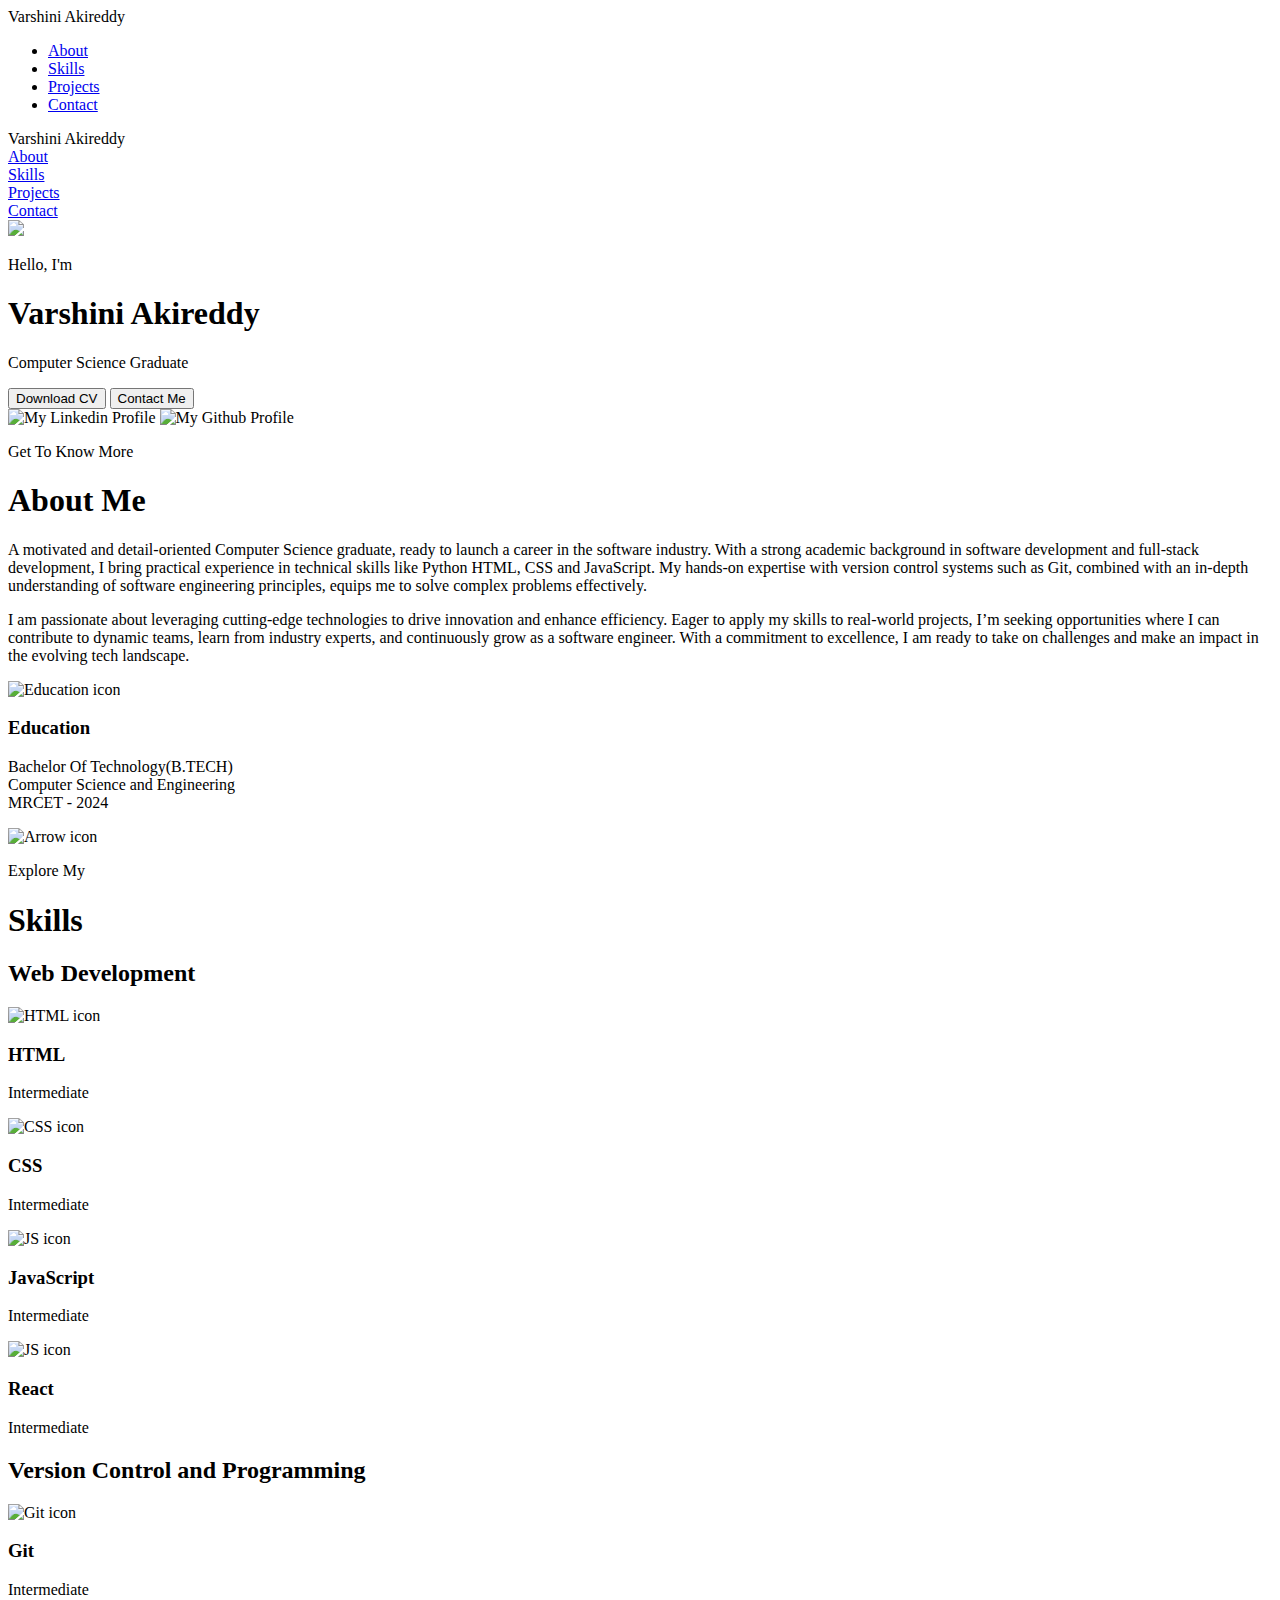
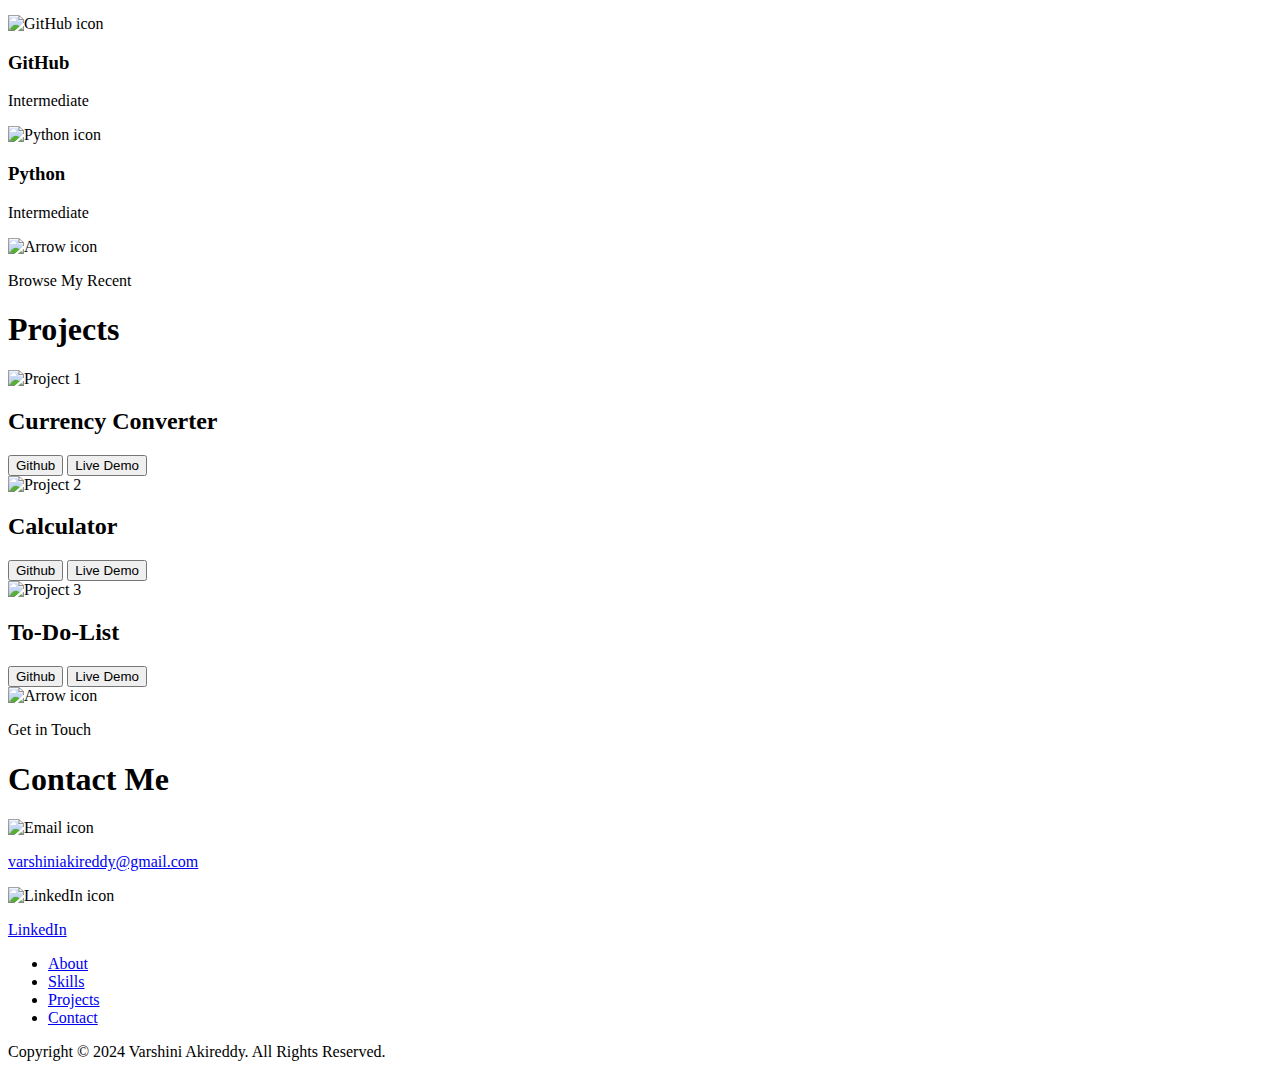
==== index.html @ 7895dde1 "Add files via upload" ====
<!DOCTYPE html>
<html lang="en">
<head>
    <meta charset="UTF-8">
    <meta name="viewport" content="width=device-width, initial-scale=1.0">
    <title>MY PORTFOLIO</title>
    <link rel="stylesheet" href="style.css">
    <link rel="stylesheet" href="mediaqueries.css">
</head>
<body>
    <nav id="desktop-nav">
        <div class="logo">Varshini Akireddy</div>
        <div>
            <ul class="nav-links">
                <li><a href="#about">About</a></li>
                <li><a href="#skills">Skills</a></li>
                <li><a href="#projects">Projects</a></li>
                <li><a href="#contact">Contact</a></li>
            </ul>
        </div>
    </nav>
    <nav id="hamburger-nav">
        <div class="logo">Varshini Akireddy</div>
        <div class="hamburger-menu">
            <div class="hamburger-icon" onclick="toggleMenu()">
                <span></span>
                <span></span>
                <span></span>
            </div>
            <div class="menu-links">
                <li><a href="#about" onclick="toggleMenu()">About</a></li>
                <li><a href="#skills" onclick="toggleMenu()">Skills</a></li>
                <li><a href="#projects" onclick="toggleMenu()">Projects</a></li>
                <li><a href="#contact" onclick="toggleMenu()">Contact</a></li>

            </div>
        </div>
    </nav>
    <section id="profile">
        <div class="section__pic-container">
            <img src="C:/Users/Varshini/Desktop/PORTFOLIO./assets/profile pic.png">
        </div>
        <div class="section__text">
            <p class="section__text__p1">Hello, I'm</p>
            <h1 class="title">Varshini Akireddy</h1>
            <p class="section__text__p2">Computer Science Graduate</p>
            <div class="btn-container">
                
                <button class="btn btn-color-2" onclick="window.open('C:/Users/Varshini/Desktop/PORTFOLIO./assets/Varshini Akireddy.pdf')">Download CV</button>
                <button class="btn btn-color-1" onclick="document.querySelector('#contact').scrollIntoView({ behavior: 'smooth' })">Contact Me</button>

            </div>
            <div id="socials-container">
                <img src="C:/Users/Varshini/Desktop/PORTFOLIO./assets/linkedin.png" alt="My Linkedin Profile" class="icon" onclick="location.href='https://www.linkedin.com/in/varshini-akireddy-334695280'">
                <img src="C:/Users/Varshini/Desktop/PORTFOLIO./assets/github.png" alt="My Github Profile" class="icon" onclick="location.href='https://github.com/varshini48'">
            </div>
        </div>
    </section>
    <section id="about">
        <p class="section__text__p1">Get To Know More</p>
        <h1 class="title">About Me</h1>
        <div class="section-container">
          <div class="about-details-container">
      
            <!-- Text-container first -->
            <div class="text-container">
              <p>A motivated and detail-oriented Computer Science graduate, ready to launch a career in the software industry. With a strong academic background in software development and full-stack development, I bring practical experience in technical skills like Python HTML, CSS and JavaScript. My hands-on expertise with version control systems such as Git, combined with an in-depth understanding of software engineering principles, equips me to solve complex problems effectively.</p>
              <p>
                I am passionate about leveraging cutting-edge technologies to drive innovation and enhance efficiency. Eager to apply my skills to real-world projects, I’m seeking opportunities where I can contribute to dynamic teams, learn from industry experts, and continuously grow as a software engineer. With a commitment to excellence, I am ready to take on challenges and make an impact in the evolving tech landscape.</p>

            
            </div>
      
            <!-- Education section without image -->
            <div class="about-containers">
              <div class="details-container">
                <img
                src="C:/Users/Varshini/Desktop/PORTFOLIO./assets/education.png"
                alt="Education icon"
                class="icon"
              />
                <h3>Education</h3>
                <p>Bachelor Of Technology(B.TECH)<br/> Computer Science and Engineering<br/> MRCET - 2024</p>
              </div>
            </div>
      
          </div>
        </div>
        <img
  src="C:/Users/Varshini/Desktop/PORTFOLIO./assets/arrow.png"
  alt="Arrow icon"
  class="icon arrow"
  onclick="document.querySelector('#skills').scrollIntoView({ behavior: 'smooth' })"
/>
      </section>
      <section id="skills">
        <p class="section__text__p1">Explore My</p>
        <h1 class="skills-sub-title">Skills</h1>
        <div class="skills-details-container">
          <div class="skills-column">
            <h2>Web Development</h2>
            <div class="article-container">
              <article>
                <img src="C:/Users/Varshini/Desktop/PORTFOLIO./assets/checkmark.png" alt="HTML icon" class="icon" />
                <h3>HTML</h3>
                <p>Intermediate</p>
              </article>
              
              <article>
                <img src="C:/Users/Varshini/Desktop/PORTFOLIO./assets/checkmark.png" alt="CSS icon" class="icon" />
                <h3>CSS</h3>
                <p>Intermediate</p>
              </article>
              <article>
                <img src="C:/Users/Varshini/Desktop/PORTFOLIO./assets/checkmark.png" alt="JS icon" class="icon" />
                <h3>JavaScript</h3>
                <p>Intermediate</p>
              </article>
              <article>
                <img src="C:/Users/Varshini/Desktop/PORTFOLIO./assets/checkmark.png" alt="JS icon" class="icon" />
                <h3>React</h3>
                <p>Intermediate</p>
              </article>
            </div>
          </div>
          <div class="skills-column">
            <h2>Version Control and Programming</h2>
            <div class="article-container">
              <article>
                <img src="C:/Users/Varshini/Desktop/PORTFOLIO./assets/checkmark.png" alt="Git icon" class="icon" />
                <h3>Git</h3>
                <p>Intermediate</p>
              </article>
              <article>
                <img src="C:/Users/Varshini/Desktop/PORTFOLIO./assets/checkmark.png" alt="GitHub icon" class="icon" />
                <h3>GitHub</h3>
                <p>Intermediate</p>
              </article>
              <article>
                <img src="C:/Users/Varshini/Desktop/PORTFOLIO./assets/checkmark.png" alt="Python icon" class="icon" />
                <h3>Python</h3>
                <p>Intermediate</p>
              </article>
            </div>
          </div>
        </div>
        <img
  src="C:/Users/Varshini/Desktop/PORTFOLIO./assets/arrow.png"
  alt="Arrow icon"
  class="icon arrow"
  onclick="document.querySelector('#projects').scrollIntoView({ behavior: 'smooth' })"
/>
      </section>
      
      
      <section id="projects">
        <p class="section__text__p1">Browse My Recent</p>

        <h1 class="title">Projects</h1>
        <div class="experience-details-container">
            
          <div class="about-containers">
            <div class="details-container color-container">

              <div class="article-container">
                
                <img
                  src="C:/Users/Varshini/Desktop/PORTFOLIO./assets/project-1.png"
                  alt="Project 1"
                  class="project-img"
                />
              </div>
              <h2 class="experience-sub-title project-title">Currency Converter</h2>
              <div class="btn-container">
                <button
                  class="btn btn-color-2 project-btn"
                  onclick="location.href='https://github.com/'"
                >
                  Github
                </button>
                <button
                  class="btn btn-color-2 project-btn"
                  onclick="location.href='https://github.com/'"
                >
                  Live Demo
                </button>
              </div>
            </div>
            <div class="details-container color-container">
                <div class="article-container">
                  <img
                    src="C:/Users/Varshini/Desktop/PORTFOLIO./assets/project-2.jpg"
                    alt="Project 2"
                    class="project-img"
                  />
                </div>
                <h2 class="experience-sub-title project-title">Calculator</h2>
                <div class="btn-container">
                  <button
                    class="btn btn-color-2 project-btn"
                    onclick="location.href='https://github.com/'"
                  >
                    Github
                  </button>
                  <button
                    class="btn btn-color-2 project-btn"
                    onclick="location.href='https://github.com/'"
                  >
                    Live Demo
                  </button>
                </div>
              </div>
              <div class="details-container color-container">
                <div class="article-container">
                  <img
                    src="C:/Users/Varshini/Desktop/PORTFOLIO./assets/project-4.jpg"
                    alt="Project 3"
                    class="project-img"
                  />
                </div>
                <h2 class="experience-sub-title project-title">To-Do-List</h2>
                <div class="btn-container">
                  <button
                    class="btn btn-color-2 project-btn"
                    onclick="location.href='https://github.com/'"
                  >
                    Github
                  </button>
                  <button
                    class="btn btn-color-2 project-btn"
                    onclick="location.href='https://github.com/'"
                  >
                    Live Demo
                  </button>
                </div>
              </div>
            </div>
          </div>
          <img
  src="C:/Users/Varshini/Desktop/PORTFOLIO./assets/arrow.png"
  alt="Arrow icon"
  class="icon arrow"
  onclick="document.querySelector('#contact').scrollIntoView({ behavior: 'smooth' })"
/>
        </section>
        <section id="contact">
            <p class="section__text__p1">Get in Touch</p>
            <h1 class="title">Contact Me</h1>
            <div class="contact-info-upper-container">
              <div class="contact-info-container">
                <img
                  src="C:/Users/Varshini/Desktop/PORTFOLIO./assets/email.png"
                  alt="Email icon"
                  class="icon contact-icon email-icon"
                />
                <p><a href="mailto:varshiniakireddy@gmail.com">varshiniakireddy@gmail.com</a></p>
              </div>
              <div class="contact-info-container">
                <img
                  src="C:/Users/Varshini/Desktop/PORTFOLIO./assets/linkedin.png"
                  alt="LinkedIn icon"
                  class="icon contact-icon"
                />
                <p><a href="https://www.linkedin.com">LinkedIn</a></p>
              </div>
            </div>
          </section>
          <footer>
            <nav>
                <div class="nav-links-container">
                    <ul class="nav-links">
                        <li><a href="#about">About</a></li>
                        <li><a href="#skills">Skills</a></li>
                        <li><a href="#projects">Projects</a></li>
                        <li><a href="#contact">Contact</a></li>
                    </ul>
                </div>
            </nav>
            <p>Copyright &#169; 2024 Varshini Akireddy. All Rights Reserved.</p>
          </footer>
        <!-- <section id="contact">
            <p class="section__text__p1">Get in Touch</p>
            <h1 class="title">Contact Me</h1>
            <div class="contact-info-upper-container">
                <div class="contact-info-container">
                    <img src="C:/Users/Varshini/Desktop/PORTFOLIO./assets/email.png" alt="email icon" class="icon contact-icon"/>
                    <p><a href="mailto:exampleemail@gmail.com">Example@gmail.com</a></p>
                </div>
                <div class="contact-info-container"></div>
                    <img src="C:/Users/Varshini/Desktop/PORTFOLIO./assets/linkedin.png" alt="LinkedIn icon" class="icon contact-icon"/>
                    <p><a href="https://www.linkedin.com">LinkedIn</a></p>
                </div>
            </div>
            
        </section> -->
      
      <!-- <section id="skills">
        <p class="section__text__p1">Explore My</p>
        <h1 class="title">Skills</h1>
        <div class="skills-details-container">
          <div class="about-containers"> -->
      
            <!-- First skill container -->
            <!-- <div class="details-container">
              <h2 class="skills-sub-title">Web Development</h2>
              <div class="article-container">
                <article>
                  <img
                    src="C:/Users/Varshini/Desktop/PORTFOLIO./assets/checkmark.png"
                    alt="Skill icon"
                    class="icon"
                  />
                  <div>
                    <h3>HTML</h3>
                    <p>Intermediate</p>
                  </div>
                </article>
                <article>
                  <img
                    src="C:/Users/Varshini/Desktop/PORTFOLIO./assets/checkmark.png"
                    alt="Skill icon"
                    class="icon"
                  />
                  <div>
                    <h3>CSS</h3>
                    <p>Intermediate</p>
                  </div>
                </article>
                <article>
                  <img
                    src="C:/Users/Varshini/Desktop/PORTFOLIO./assets/checkmark.png"
                    alt="Skill icon"
                    class="icon"
                  />
                  <div>
                    <h3>JavaScript</h3>
                    <p>Intermediate</p>
                  </div>
                </article>
              </div>
            </div> -->
      
            <!-- Second skill container -->
            <!-- <div class="details-container">
              <h2 class="skills-sub-title">Version Control and Programming</h2>
              <div class="article-container">
                <article>
                  <img
                    src="C:/Users/Varshini/Desktop/PORTFOLIO./assets/checkmark.png"
                    alt="Skill icon"
                    class="icon"
                  />
                  <div>
                    <h3>Git</h3>
                    <p>Intermediate</p>
                  </div>
                </article>
                <article>
                  <img
                    src="C:/Users/Varshini/Desktop/PORTFOLIO./assets/checkmark.png"
                    alt="Skill icon"
                    class="icon"
                  />
                  <div>
                    <h3>GitHub</h3>
                    <p>Intermediate</p>
                  </div>
                </article>
                <article>
                  <img
                    src="C:/Users/Varshini/Desktop/PORTFOLIO./assets/checkmark.png"
                    alt="Skill icon"
                    class="icon"
                  />
                  <div>
                    <h3>Python</h3>
                    <p>Intermediate</p>
                  </div>
                </article>
              </div>
            </div>
      
          </div>
        </div>
        <img
  src="C:/Users/Varshini/Desktop/PORTFOLIO./assets/arrow.png"
  alt="Arrow icon"
  class="icon arrow"
  onclick="document.querySelector('#projects').scrollIntoView({ behavior: 'smooth' })"
/>
      </section> -->

      
      
    <!-- <section id="about">
        <p class="section__text__p1">Get To Know More</p>
        <h1 class="title">About Me</h1>
        <div class="section-container">

            
            <div class="section__pic-container">
                <img src="./assets/about.pic.png" alt="profile picture" class="about-pic"> 
            </div> 
            <div classs="about-details-container">
                <div class="text-container"></div>
                    <p>
                        intersted in learning new technologies and tools.
                    </p>
                </div>
                <div class="about-container"> 
                <div class="details-container">
                        <img src="./assets/education.png" alt="education icon" class="icon">
                    <h3>Education</h3>
                    <p>Bachelor Of Technology(B.TECH)<br/> Computer Science and Engineering<br/> MRCET - 2024</p>
                </div>
                </div> 
                
                
            </div> 
        </div>
        <img src="C:/Users/Varshini/Desktop/PORTFOLIO./assets/arrow.png" alt="Arrow icon" class="icon arrow" onclick="location.href='C:/Users/Varshini/Desktop/PORTFOLIO/assets./education'"> 
    </section> -->
    <script src="script.js"></script>
</body>
</html>
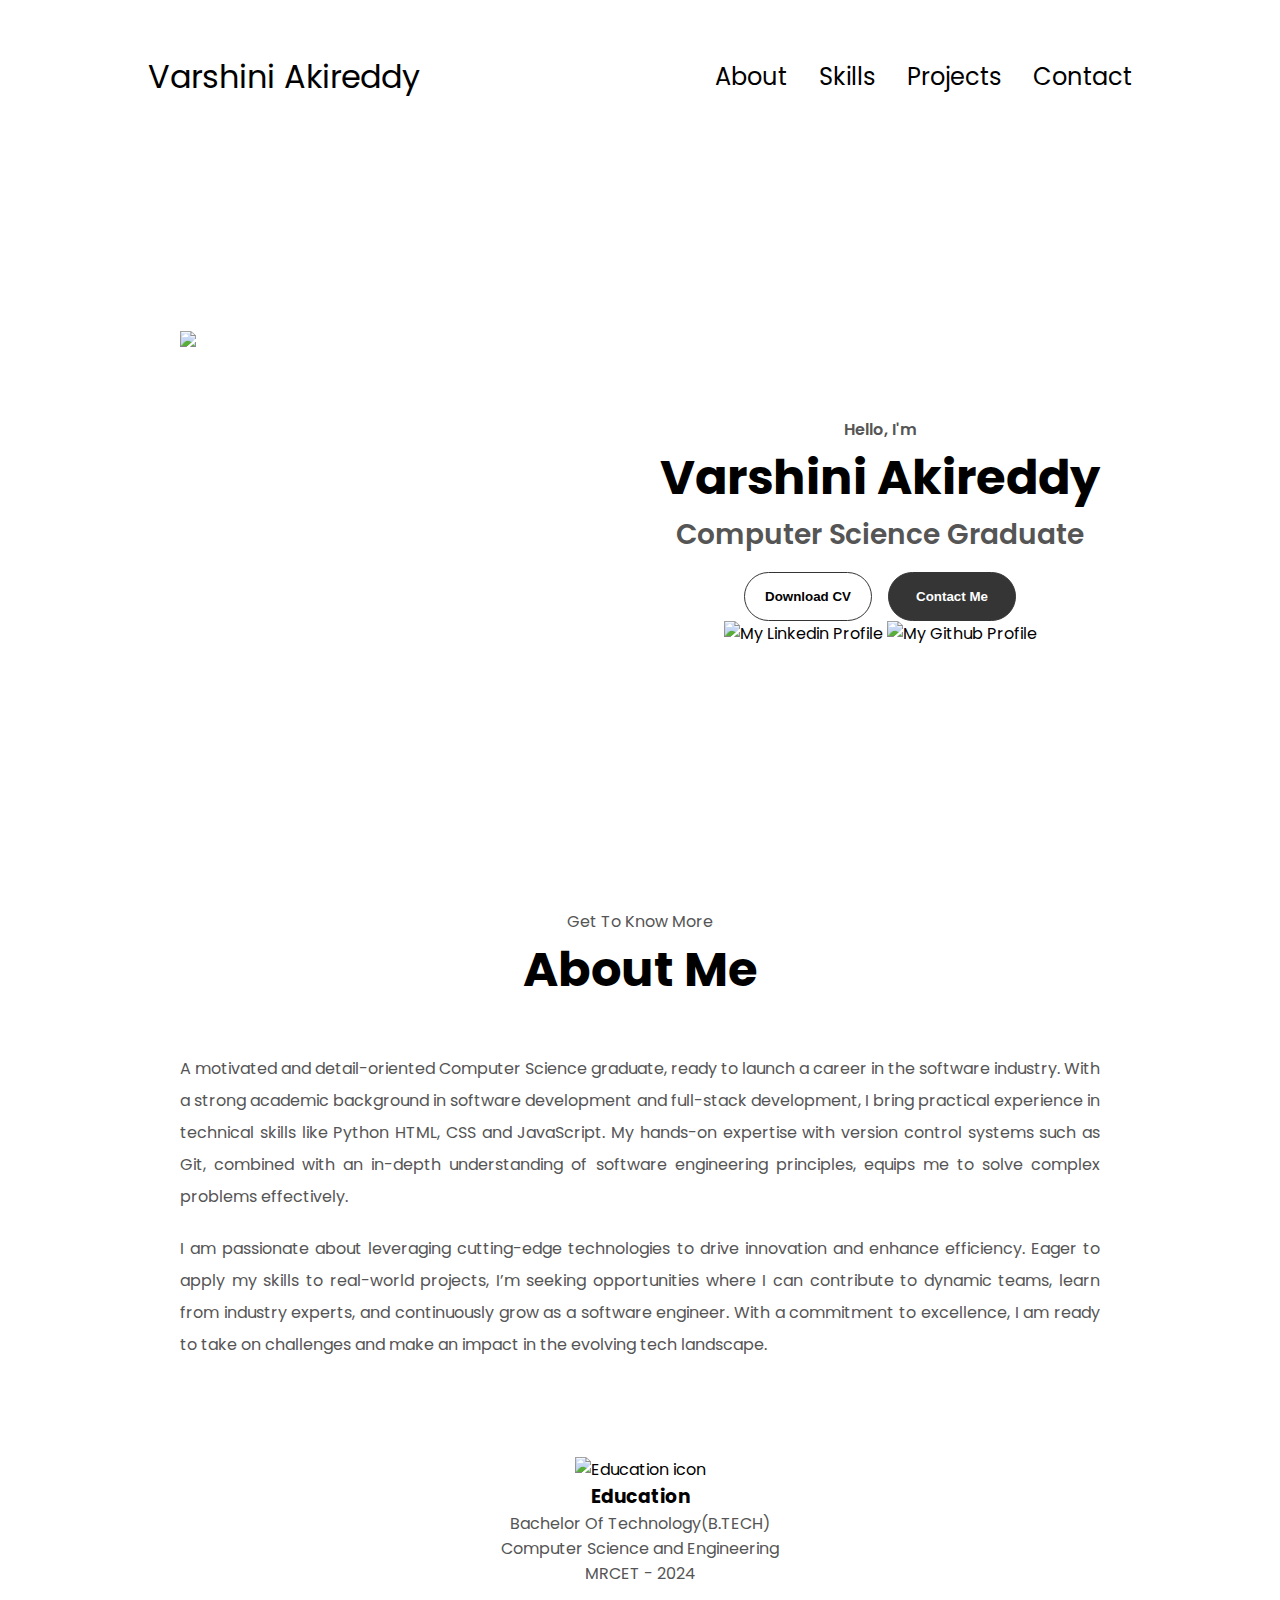
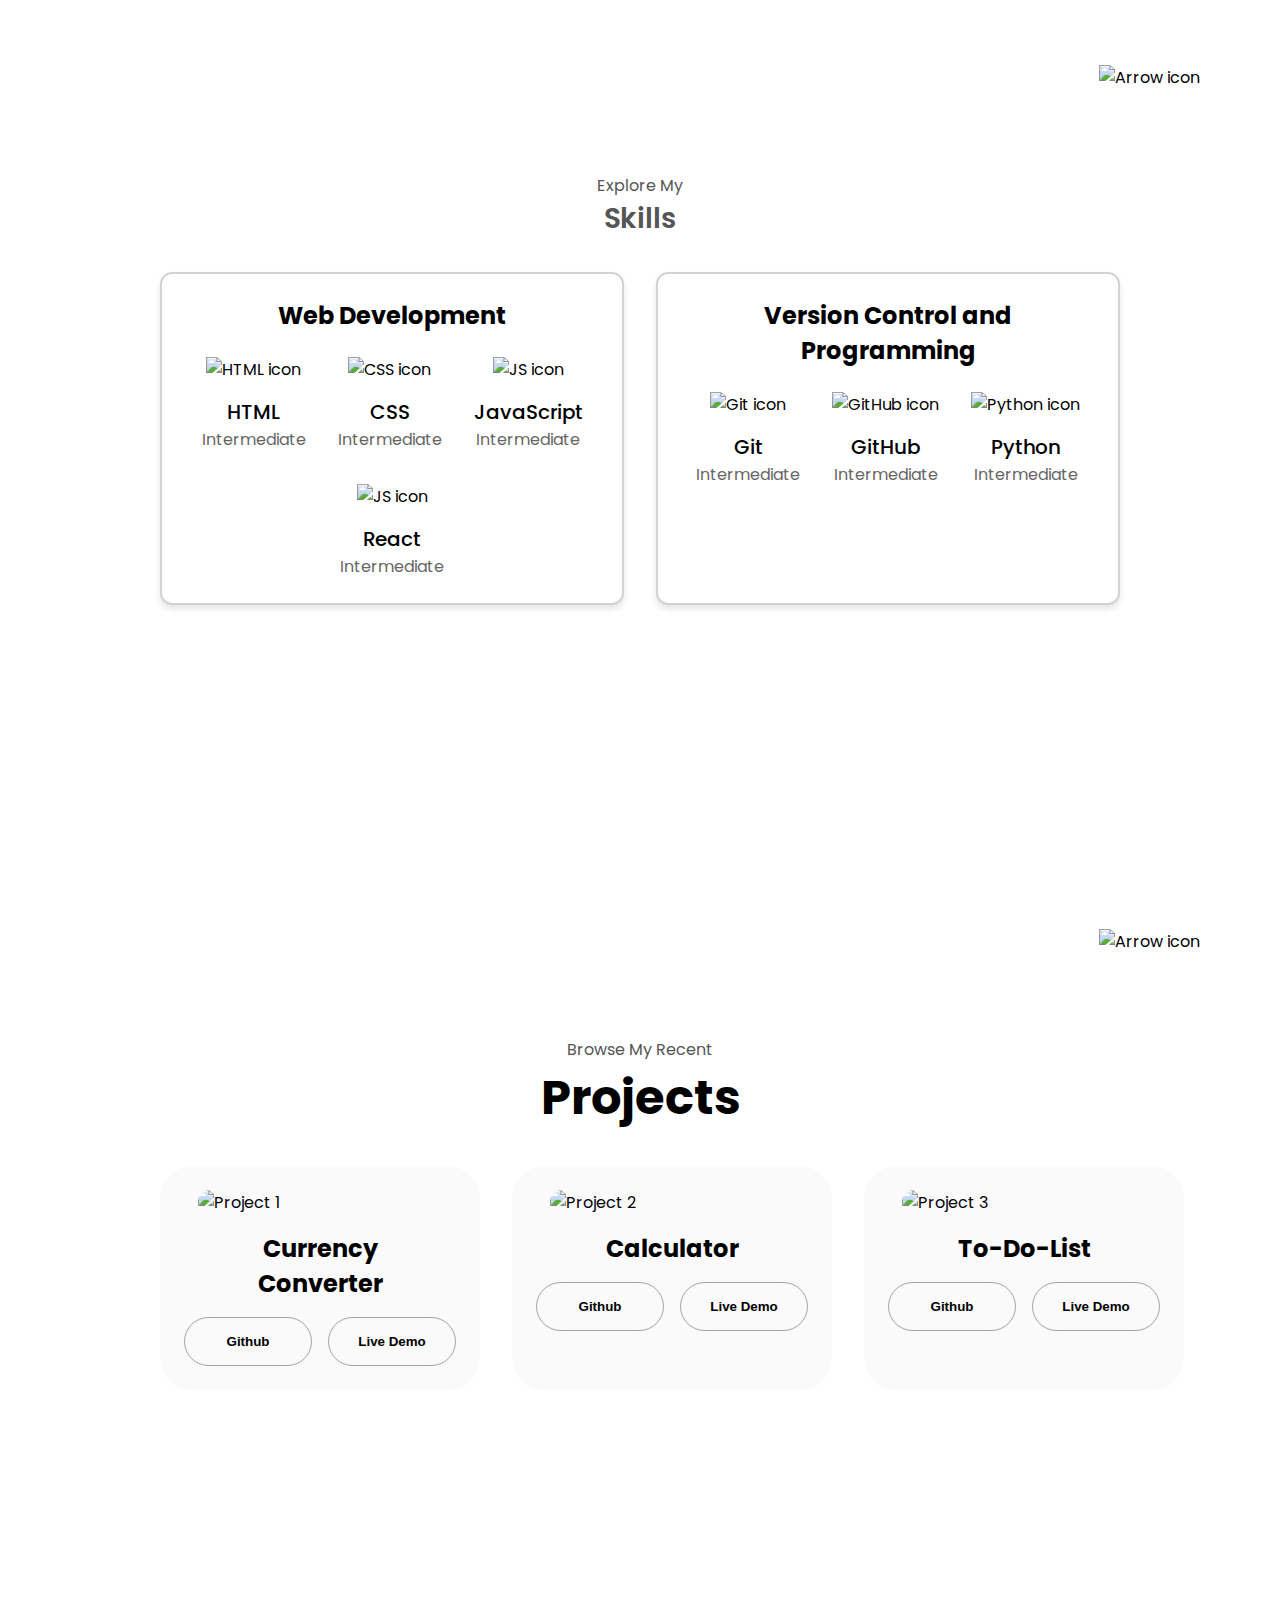
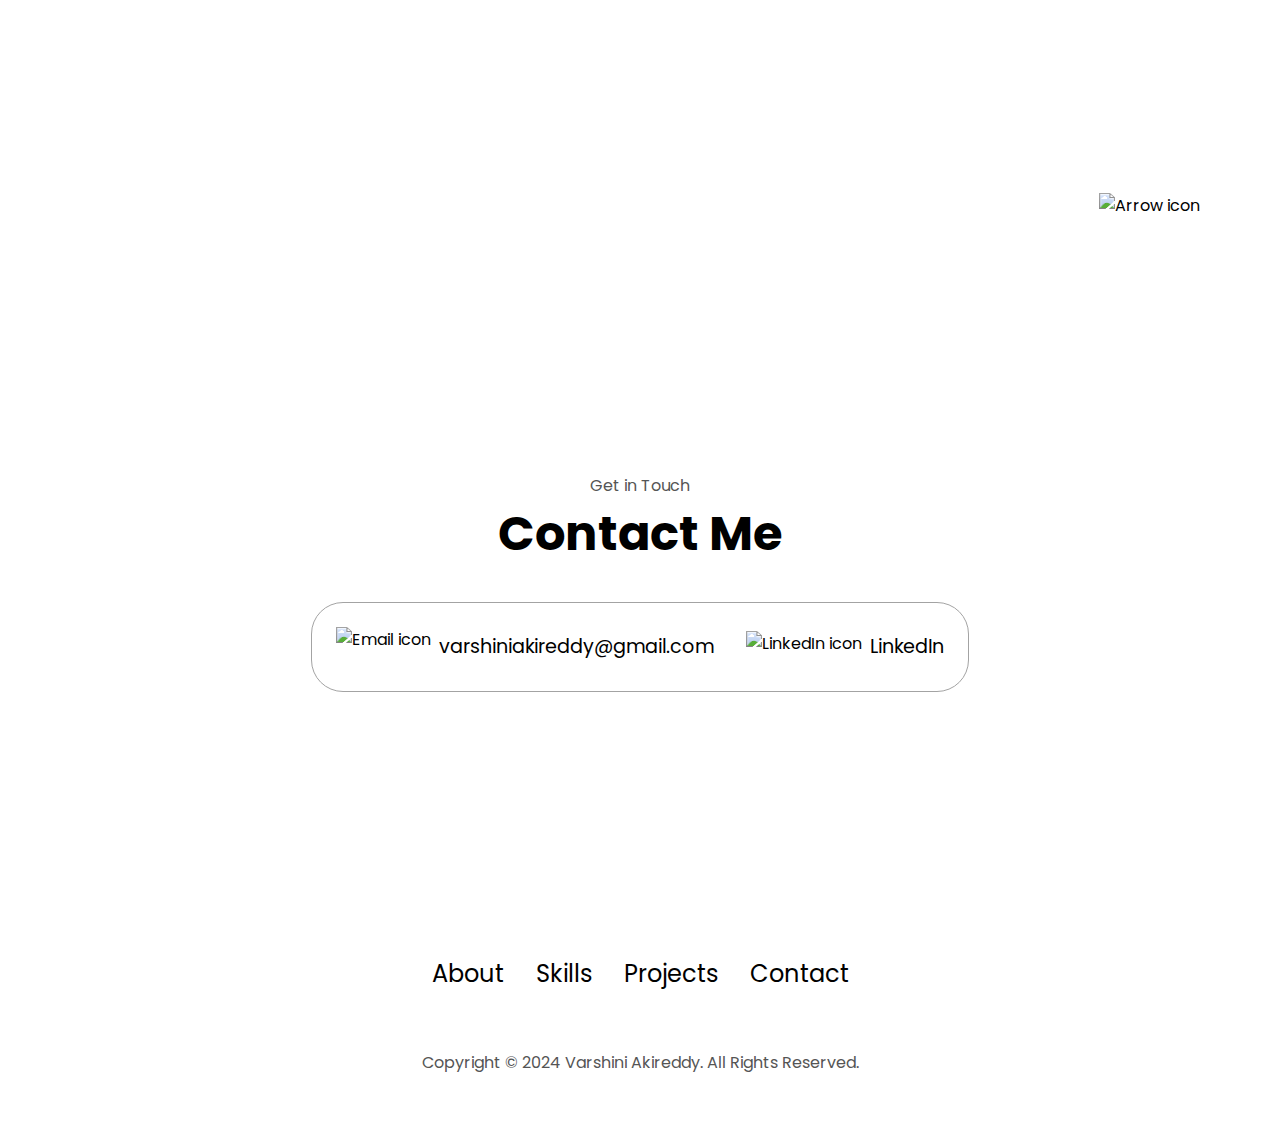
==== commit c8c7ec9a: "Update index.html" ====
--- a/index.html
+++ b/index.html
@@ -46,7 +46,7 @@
             <p class="section__text__p2">Computer Science Graduate</p>
             <div class="btn-container">
                 
-                <button class="btn btn-color-2" onclick="window.open('C:/Users/Varshini/Desktop/PORTFOLIO./assets/Varshini Akireddy.pdf')">Download CV</button>
+                <button class="btn btn-color-2" onclick="window.open('./assets/Varshini Akireddy.pdf')">Download CV</button>
                 <button class="btn btn-color-1" onclick="document.querySelector('#contact').scrollIntoView({ behavior: 'smooth' })">Contact Me</button>
 
             </div>
@@ -422,4 +422,4 @@
     </section> -->
     <script src="script.js"></script>
 </body>
-</html>+</html>
--- a/style.css
+++ b/style.css
@@ -0,0 +1,434 @@
+
+@import url('https://fonts.googleapis.com/css2?family=Poppins:ital,wght@0,100;0,200;0,300;0,400;0,500;0,600;0,700;0,800;0,900;1,100;1,200;1,300;1,400;1,500;1,600;1,700;1,800;1,900&display=swap');
+
+*{
+    margin:0;
+    padding: 0;
+    
+}
+body{
+    font-family: "Poppins", sans-serif;
+}
+html{
+    scroll-behavior:smooth;
+}
+p{
+    color: rgb(85,85,85);
+}
+
+a, .btn{
+    transition: all 300ms ease;
+}
+nav, .nav-links{
+    display: flex;
+
+}
+nav{
+    justify-content:space-around ;
+    align-items: center;
+    height:17vh;
+
+}
+.nav-links{
+    gap:2rem;
+    list-style: none;
+    font-size: 1.5rem;
+
+}
+a{
+    color: black;
+    text-decoration: none;
+    text-decoration-color: white;
+
+}
+a:hover{
+    color:grey;
+    text-decoration: underline;
+    text-underline-offset: 1rem;
+    text-decoration-color: rgb(181,181,181);
+}
+.logo{
+    font-size: 2rem;
+
+}
+.logo:hover{
+    cursor: default;
+}
+#hamburger-nav{
+    display: none;
+}
+.hamburger-menu{
+    position: relative;
+    display: inline-block;
+}
+.hamburger-icon{
+    display: flex;
+    flex-direction: column;
+    justify-content: space-between;
+    height:24px;
+    width:30px;
+    cursor: pointer;
+}
+.hamburger-icon span {
+    width:100%;
+    height: 2px;
+    background-color: black;
+    transition: all 0.3 ease-in-out;
+}
+.menu-links{
+    position: absolute;
+    top: 100%;
+    right: 0;
+    background-color: white;
+    width:fit-content;
+    max-height: 0;
+    overflow: hidden;
+    transition: all 0.3 ease-in-out;
+
+}
+.menu-links a{
+    display: block;
+    padding: 10px;
+    text-align: center;
+    font-size: 1.5rem;
+    color: black;
+    text-decoration: none;
+    transition: all 0.3 ease-in-out;
+}
+.menu-links li{
+    list-style:none; 
+}
+.menu-links.open{
+    max-height:300px;
+}
+.hamburger-icon.open span:first-child{
+    transform: rotate(45deg) translate(10px,5px);
+}
+.hamburger-icon.open span:nth-child(2){
+    opacity: 0;
+}
+.hamburger-icon.open span:last-child{
+    transform: rotate(-45deg) translate(10px,-5px);
+}
+.hamburger-icon span:first-child{
+    transform:none;
+
+}
+.hamburger-icon span:first-child{
+    opacity: 1;
+    
+}
+.hamburger-icon span:first-child{
+    transform:none;
+    
+}
+section{
+    padding-top:4vh;
+    height:96vh;
+    margin:0 10rem;
+    box-sizing:border-box;
+    min-height:fit-content;
+
+}
+.section-container{
+    display:flex;
+}
+#profile{
+    display:flex;
+    justify-content: center;
+    gap: 5rem;
+    height:80vh;
+}
+.section__pic-container{
+    display: flex;
+    height: 400px;
+    width: 400px;
+    margin:auto 0;
+    
+}
+.section__text{
+    align-self: center;
+    text-align: center;
+}
+.section__text p{
+    font-weight: 600;
+}
+.section__text__p1{
+    text-align: center;
+}
+.section__text__p2{
+    margin-bottom: 1rem;
+    font-size:1.75rem ;
+}
+.title{
+    font-size: 3rem;
+    text-align: center;
+}
+#social-container{
+    display: flex;
+    justify-content: center;
+    margin-top: 1rem;
+    gap: 1rem;
+}
+.icon{
+    cursor: pointer;
+    height:2rem;
+}
+.btn-container{
+    display: flex;
+    justify-content: center;
+    gap: 1rem;
+}
+.btn{
+    font-weight: 600;
+    transition: all 300ms ease;
+    padding:1rem;
+    width:8rem;
+    border-radius: 2rem;
+}
+.btn-color-1,.btn-color-2{
+    border: rgb(53,53,53) 0.1rem solid;
+}
+.btn-color-1:hover,.btn-color-2:hover{
+    cursor:pointer;
+}
+.btn-color-1,.btn-color-2:hover{
+    background:rgb(53,53,53) ;
+    color: white;
+}
+.btn-color-1:hover{
+    background:rgb(0,0,0) ;
+    
+}
+.btn-color-2{
+    background: none;
+}
+.btn-color-2:hover{
+    border:rgb(225,225,225) 0.1rem solid;
+}
+.btn-container{
+    gap:1rem;
+}
+#section-container {
+    text-align: center;
+}
+#about{
+    position:relative;
+
+}
+.about-containers{
+    gap:2rem;
+    margin-bottom: 2rem;
+    margin-top: 2rem;
+}
+.about-details-container{
+    justify-content:center ;
+    flex-direction: column;
+}
+.about-containers,.about-details-container{
+    display: flex;
+}
+.arrow {
+    position: absolute;
+    right: -5rem;
+    bottom: 2.5rem;
+  }
+.details-container{
+    padding:1.5rem;
+    flex:1;
+    background: white;
+    border-radius: 2rem;
+    border:rgb(53,53,53) 01.rem solid;
+    border-color:rgb(163,163,163);
+    text-align: center;
+}
+.section-container {
+    gap: 4rem;
+    height: 80%;
+  }
+  .text-container {
+    
+    margin: 0 auto; /* Centers the content */
+    line-height: 2; /* Increases line spacing for better readability */
+    padding: 20px; /* Adds some padding around the text */
+    font-size: 1rem; /* Slightly increases font size for readability */
+    color: #333; /* Set text color */
+    
+    
+    
+    
+}
+.text-container p {
+    margin-bottom: 20px; /* Adds space between paragraphs */
+    text-align: justify;
+}
+/* #skills{
+
+    position:relative;
+
+}
+.skills-sub-title{
+    color:rgb(85,85,85);
+    font-weight: 600;
+    font-size: 1.75rem;
+    margin-bottom: 2rem;
+}
+.skills-details-container{
+    display: flex;
+    justify-content: center;
+    flex-direction: column;
+}
+.article-container{
+    display: flex;
+    text-align: initial;
+    flex-wrap: wrap;
+    flex-direction: column;
+    gap:2.5rem;
+    justify-content: center;
+}
+article{
+    display: flex;
+    width:10rem;
+    justify-content: center;
+    gap:0.5rem;
+
+}
+article.icon{
+    cursor: default;
+
+} */
+#skills {
+    position: relative;
+  }
+  
+  .skills-sub-title {
+    color: rgb(85, 85, 85);
+    font-weight: 600;
+    font-size: 1.75rem;
+    margin-bottom: 2rem;
+    text-align: center;
+  }
+  
+  .skills-details-container {
+    display: flex;
+    justify-content: center;
+    flex-direction: row;
+    gap: 2rem; /* Add gap between skill categories */
+  }
+  
+  .skills-column {
+    border: 2px solid #d3d3d3; /* Light grey border */
+    border-radius: 12px; /* Rounded corners */
+    padding: 1.5rem; /* Add padding inside the container */
+    box-shadow: 0 4px 6px rgba(0, 0, 0, 0.1); /* Light shadow for depth */
+    background-color: #fff; /* Ensure background is white */
+    width: 45%; /* Adjust width for both columns */
+    text-align: center; /* Center the text */
+  }
+  
+  .skills-column h2 {
+    font-size: 1.5rem;
+    font-weight: bold;
+    margin-bottom: 1.5rem;
+  }
+  
+  .article-container {
+    display: flex;
+    text-align: initial;
+    flex-wrap: wrap;
+    flex-direction: row;
+    gap: 2rem; /* Add space between articles */
+    justify-content: center; /* Center the skills */
+  }
+  
+  article {
+    display: flex;
+    flex-direction: column;
+    align-items: center;
+  }
+  
+  article .icon {
+    cursor: default;
+    margin-bottom: 0.5rem;
+  }
+  
+  article h3 {
+    font-size: 1.25rem;
+    font-weight: 500;
+  }
+  
+  article p {
+    font-size: 1rem;
+    color: #666;
+  }
+#projects{
+    position: relative;
+}
+.color-container{
+    border-color: rgb(163,163,163);
+    background: rgb(250,250,250);
+}
+.project-img{
+    border-radius: 2rem;
+    width: 90%;
+    height:90%;
+    object-fit: cover;
+     
+}
+
+
+
+.project-title{
+    margin:1rem;
+    color: black;
+
+}
+.project-btn{
+    color: black;
+    border-color: rgb(163,163,163);
+}
+#contact {
+    display: flex;
+    justify-content: center;
+    flex-direction: column;
+    height: 70vh;
+  }
+  
+  .contact-info-upper-container {
+    display: flex;
+    justify-content: center;
+    border-radius: 2rem;
+    border: rgb(53, 53, 53) 0.1rem solid;
+    border-color: rgb(163, 163, 163);
+    background: (250, 250, 250);
+    margin: 2rem auto;
+    padding: 0.5rem;
+  }
+  
+  .contact-info-container {
+    display: flex;
+    align-items: center;
+    justify-content: center;
+    gap: 0.5rem;
+    margin: 1rem;
+  }
+  
+  .contact-info-container p {
+    font-size: larger;
+  }
+  
+  .contact-icon {
+    cursor: default;
+    
+  }
+.email-icon{
+    height:2.5rem;
+}
+footer{
+    height:26vh;
+    margin:0.1rem;
+}
+footer p{
+    text-align: center;
+}
+
